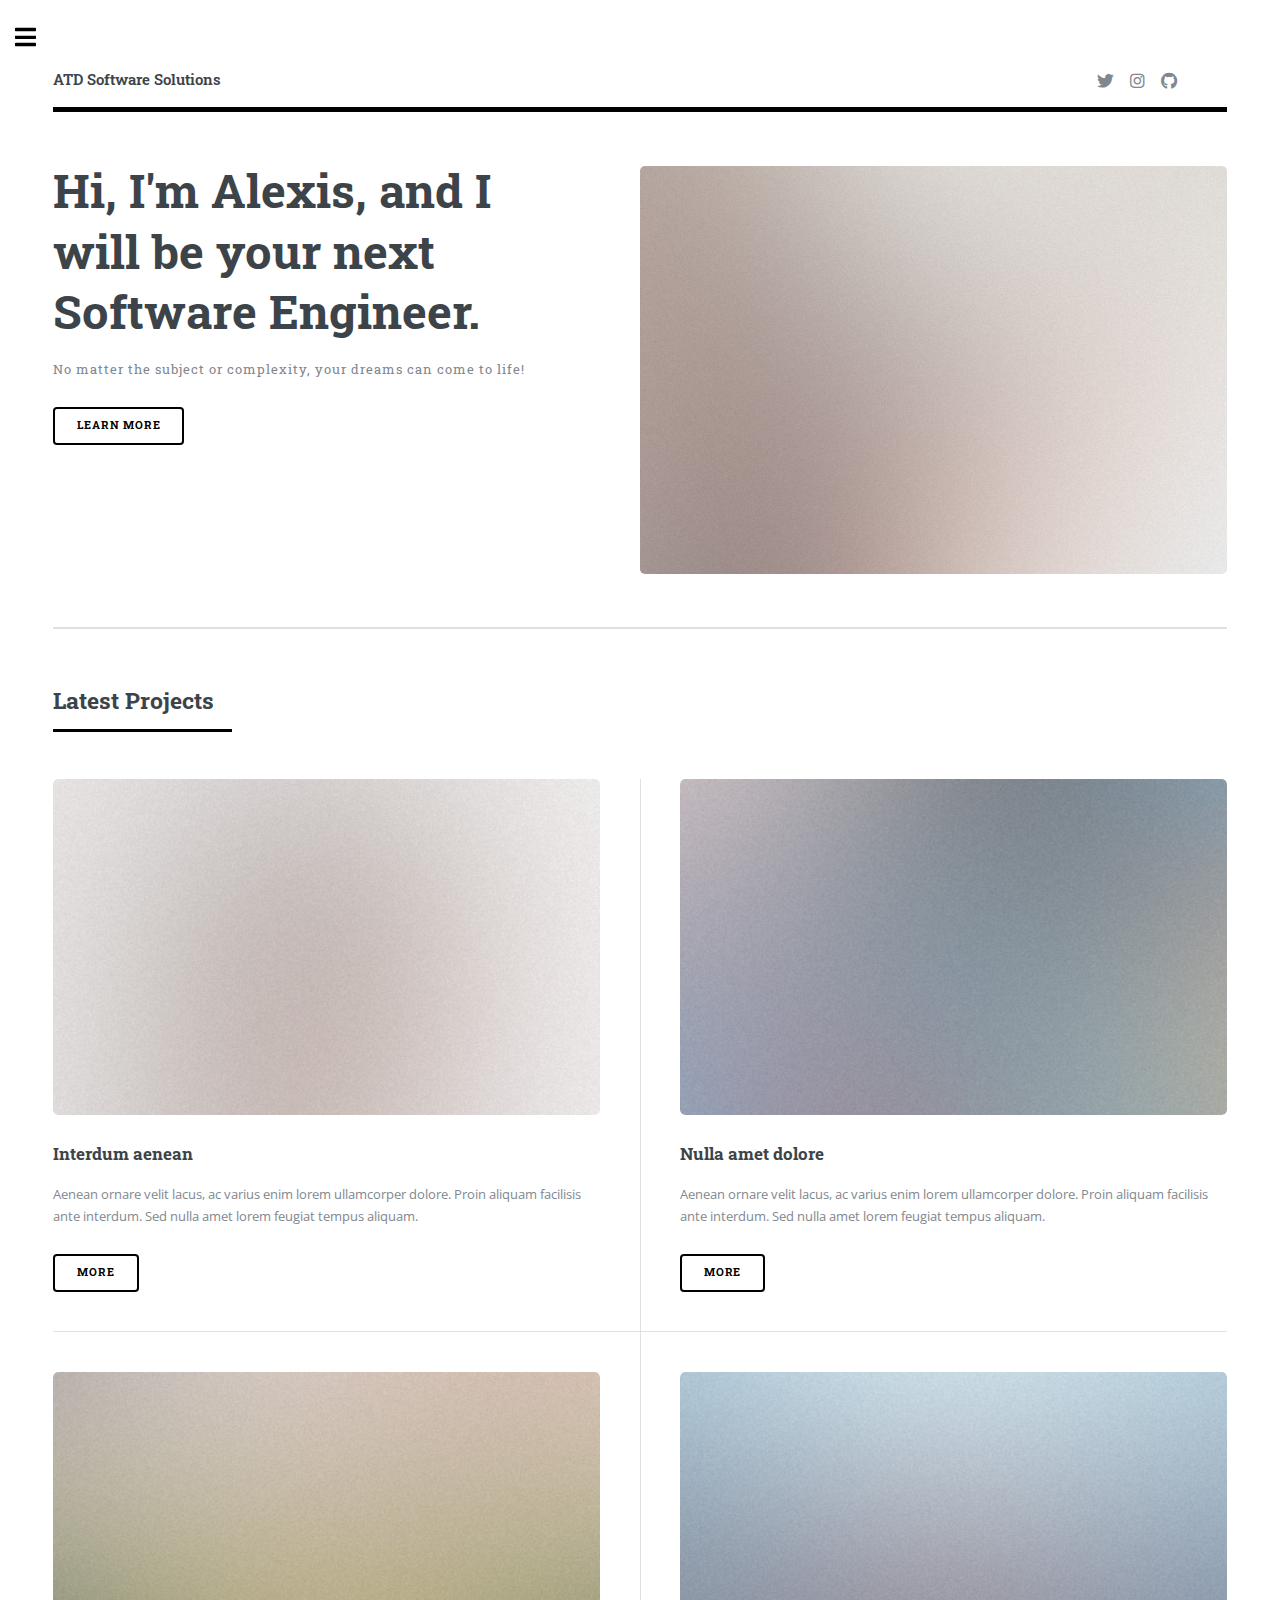
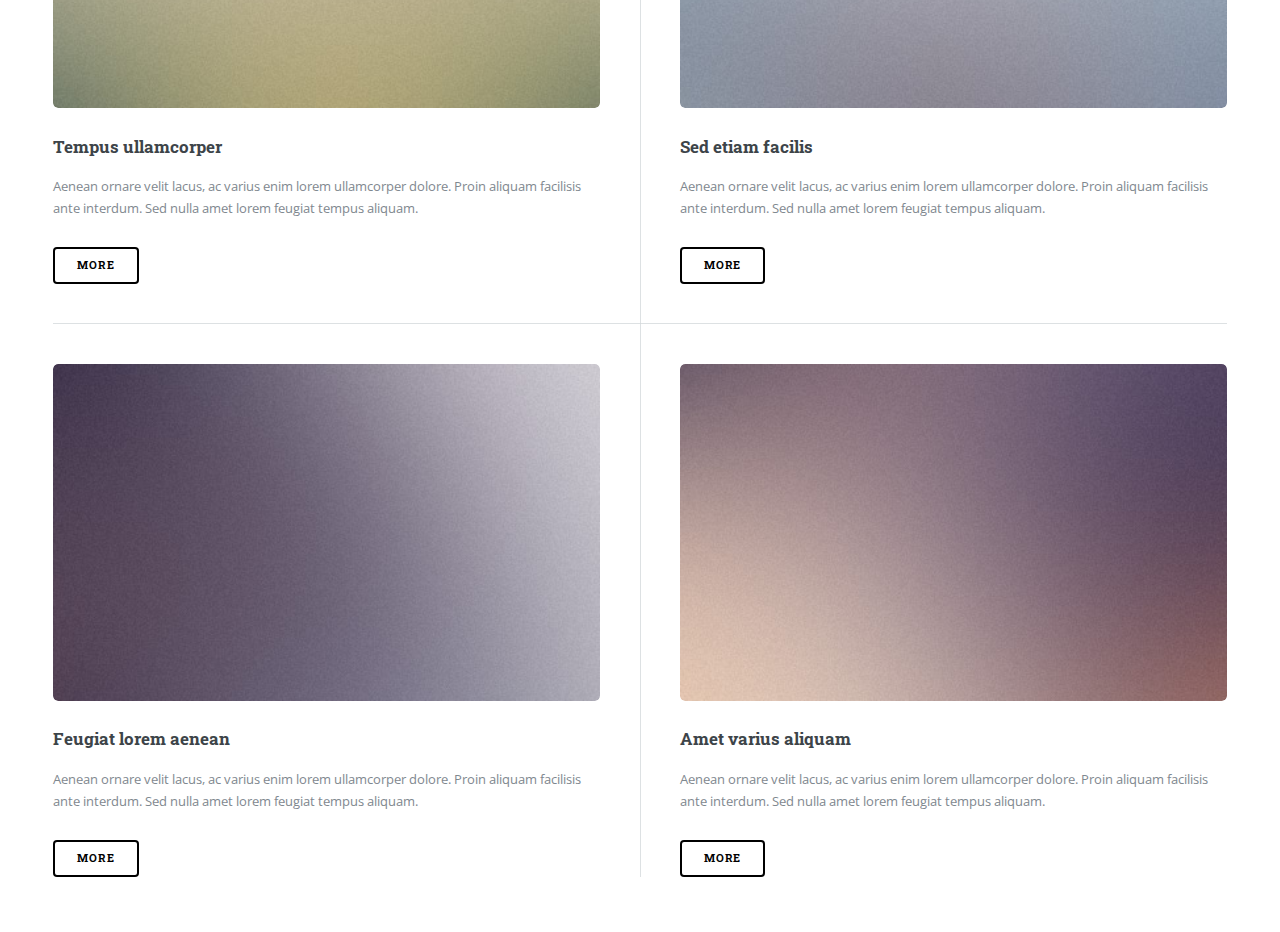
==== index.html @ 8bf87905 "first commit" ====
<!DOCTYPE HTML>
<!--
	Editorial by HTML5 UP
	html5up.net | @ajlkn
	Free for personal and commercial use under the CCA 3.0 license (html5up.net/license)
-->
<html>
	<head>
		<title>ATD Software Solutions</title>
		<meta charset="utf-8" />
		<meta name="viewport" content="width=device-width, initial-scale=1, user-scalable=no" />
		<link rel="stylesheet" href="assets/css/main.css" />
	</head>
	<body class="is-preload">

		<!-- Wrapper -->
			<div id="wrapper">

				<!-- Main -->
					<div id="main">
						<div class="inner">

							<!-- Header -->
								<header id="header">
									<a href="index.html" class="logo"><strong>ATD Software Solutions</strong></a>
									<ul class="icons">
										<li><a href="#" class="icon brands fa-twitter"><span class="label">Twitter</span></a></li>
										<li><a href="#" class="icon brands fa-instagram"><span class="label">Instagram</span></a></li>
										<li><a href="#" class="icon brands fa-github"><span class="label">Github</span></a></li>
										<li><a href="#" class="solid fa-envelope"><span class="label">Mail</span></a></li>
										
									</ul>
								</header>

							<!-- Banner -->
								<section id="banner">
									<div class="content">
										<header>
											<h1>Hi, I'm Alexis, and I will be your next Software Engineer.</h1>
											<p>No matter the subject or complexity, your dreams can come to life!</p>
										</header>
										
										<ul class="actions">
											<li><a href="generic.html" class="button big">Learn More</a></li>
										</ul>
									</div>
									<span class="image object">
										<img src="images/pic10.jpg" alt="" />
									</span>
								</section>

								<section>
									<header class="major">
										<h2>Latest Projects</h2>
									</header>
									<div class="posts">
										<article>
											<a href="#" class="image"><img src="images/pic01.jpg" alt="" /></a>
											<h3>Interdum aenean</h3>
											<p>Aenean ornare velit lacus, ac varius enim lorem ullamcorper dolore. Proin aliquam facilisis ante interdum. Sed nulla amet lorem feugiat tempus aliquam.</p>
											<ul class="actions">
												<li><a href="#" class="button">More</a></li>
											</ul>
										</article>
										<article>
											<a href="#" class="image"><img src="images/pic02.jpg" alt="" /></a>
											<h3>Nulla amet dolore</h3>
											<p>Aenean ornare velit lacus, ac varius enim lorem ullamcorper dolore. Proin aliquam facilisis ante interdum. Sed nulla amet lorem feugiat tempus aliquam.</p>
											<ul class="actions">
												<li><a href="#" class="button">More</a></li>
											</ul>
										</article>
										<article>
											<a href="#" class="image"><img src="images/pic03.jpg" alt="" /></a>
											<h3>Tempus ullamcorper</h3>
											<p>Aenean ornare velit lacus, ac varius enim lorem ullamcorper dolore. Proin aliquam facilisis ante interdum. Sed nulla amet lorem feugiat tempus aliquam.</p>
											<ul class="actions">
												<li><a href="#" class="button">More</a></li>
											</ul>
										</article>
										<article>
											<a href="#" class="image"><img src="images/pic04.jpg" alt="" /></a>
											<h3>Sed etiam facilis</h3>
											<p>Aenean ornare velit lacus, ac varius enim lorem ullamcorper dolore. Proin aliquam facilisis ante interdum. Sed nulla amet lorem feugiat tempus aliquam.</p>
											<ul class="actions">
												<li><a href="#" class="button">More</a></li>
											</ul>
										</article>
										<article>
											<a href="#" class="image"><img src="images/pic05.jpg" alt="" /></a>
											<h3>Feugiat lorem aenean</h3>
											<p>Aenean ornare velit lacus, ac varius enim lorem ullamcorper dolore. Proin aliquam facilisis ante interdum. Sed nulla amet lorem feugiat tempus aliquam.</p>
											<ul class="actions">
												<li><a href="#" class="button">More</a></li>
											</ul>
										</article>
										<article>
											<a href="#" class="image"><img src="images/pic06.jpg" alt="" /></a>
											<h3>Amet varius aliquam</h3>
											<p>Aenean ornare velit lacus, ac varius enim lorem ullamcorper dolore. Proin aliquam facilisis ante interdum. Sed nulla amet lorem feugiat tempus aliquam.</p>
											<ul class="actions">
												<li><a href="#" class="button">More</a></li>
											</ul>
										</article>
									</div>
								</section>

						</div>
					</div>

				<!-- Sidebar -->
					<div id="sidebar">
						<div class="inner">

							

							<!-- Section -->
								<section>
									<header class="major">
										<h2>Get in touch</h2>
									</header>
									<p>We would love to hear from you! We are excited to make your ideas come to life. No matter the subject matter or complexity.</p>
									<ul class="contact">
										<li class="icon solid fa-envelope"><a href="#">info@alexisthe.dev</a></li>
										<li class="icon solid fa-home">945 Mckinney St #11123 Houston TX, 77002<br/></li>
										
									</ul>
								</section>

							<!-- Footer -->
								<footer id="footer">
									<p class="copyright">&copy; ATD Software Solutions. All rights reserved. Design: <a href="https://html5up.net">HTML5 UP</a>.</p>
								</footer>

						</div>
					</div>

			</div>

		<!-- Scripts -->
			<script src="assets/js/jquery.min.js"></script>
			<script src="assets/js/browser.min.js"></script>
			<script src="assets/js/breakpoints.min.js"></script>
			<script src="assets/js/util.js"></script>
			<script src="assets/js/main.js"></script>

	</body>
</html>
---- assets/css/main.css ----
@import url(fontawesome-all.min.css);
@import url("https://fonts.googleapis.com/css?family=Open+Sans:400,600,400italic,600italic|Roboto+Slab:400,700");
/*
	Editorial by HTML5 UP
	html5up.net | @ajlkn
	Free for personal and commercial use under the CCA 3.0 license (html5up.net/license)
*/
html, body, div, span, applet, object,
iframe, h1, h2, h3, h4, h5, h6, p, blockquote,
pre, a, abbr, acronym, address, big, cite,
code, del, dfn, em, img, ins, kbd, q, s, samp,
small, strike, strong, sub, sup, tt, var, b,
u, i, center, dl, dt, dd, ol, ul, li, fieldset,
form, label, legend, table, caption, tbody,
tfoot, thead, tr, th, td, article, aside,
canvas, details, embed, figure, figcaption,
footer, header, hgroup, menu, nav, output, ruby,
section, summary, time, mark, audio, video {
  margin: 0;
  padding: 0;
  border: 0;
  font-size: 100%;
  font: inherit;
  vertical-align: baseline; }

article, aside, details, figcaption, figure,
footer, header, hgroup, menu, nav, section {
  display: block; }

body {
  line-height: 1; }

ol, ul {
  list-style: none; }

blockquote, q {
  quotes: none; }
  blockquote:before, blockquote:after, q:before, q:after {
    content: '';
    content: none; }

table {
  border-collapse: collapse;
  border-spacing: 0; }

body {
  -webkit-text-size-adjust: none; }

mark {
  background-color: transparent;
  color: inherit; }

input::-moz-focus-inner {
  border: 0;
  padding: 0; }

input, select, textarea {
  -moz-appearance: none;
  -webkit-appearance: none;
  -ms-appearance: none;
  appearance: none; }

/* Basic */
@-ms-viewport {
  width: device-width; }

body {
  -ms-overflow-style: scrollbar; }

@media screen and (max-width: 480px) {
  html, body {
    min-width: 320px; } }

html {
  box-sizing: border-box; }

*, *:before, *:after {
  box-sizing: inherit; }

body {
  background: #ffffff; }
  body.is-preload *, body.is-preload *:before, body.is-preload *:after, body.is-resizing *, body.is-resizing *:before, body.is-resizing *:after {
    -moz-animation: none !important;
    -webkit-animation: none !important;
    -ms-animation: none !important;
    animation: none !important;
    -moz-transition: none !important;
    -webkit-transition: none !important;
    -ms-transition: none !important;
    transition: none !important; }

/* Type */
body, input, select, textarea {
  color: #7f888f;
  font-family: "Open Sans", sans-serif;
  font-size: 13pt;
  font-weight: 400;
  line-height: 1.65; }
  @media screen and (max-width: 1680px) {
    body, input, select, textarea {
      font-size: 11pt; } }
  @media screen and (max-width: 1280px) {
    body, input, select, textarea {
      font-size: 10pt; } }
  @media screen and (max-width: 360px) {
    body, input, select, textarea {
      font-size: 9pt; } }

a {
  -moz-transition: color 0.2s ease-in-out, border-bottom-color 0.2s ease-in-out;
  -webkit-transition: color 0.2s ease-in-out, border-bottom-color 0.2s ease-in-out;
  -ms-transition: color 0.2s ease-in-out, border-bottom-color 0.2s ease-in-out;
  transition: color 0.2s ease-in-out, border-bottom-color 0.2s ease-in-out;
  border-bottom: dotted 1px;
  color: white;
  text-decoration: none; }
  a:hover {
    border-bottom-color: black;
    color: black !important; }
    a:hover strong {
      color: inherit; }

strong, b {
  color: #3d4449;
  font-weight: 600; }

em, i {
  font-style: italic; }

p {
  margin: 0 0 2em 0; }

h1, h2, h3, h4, h5, h6 {
  color: #3d4449;
  font-family: "Roboto Slab", serif;
  font-weight: 700;
  line-height: 1.5;
  margin: 0 0 1em 0; }
  h1 a, h2 a, h3 a, h4 a, h5 a, h6 a {
    color: inherit;
    text-decoration: none;
    border-bottom: 0; }

h1 {
  font-size: 4em;
  margin: 0 0 0.5em 0;
  line-height: 1.3; }

h2 {
  font-size: 1.75em; }

h3 {
  font-size: 1.25em; }

h4 {
  font-size: 1.1em; }

h5 {
  font-size: 0.9em; }

h6 {
  font-size: 0.7em; }

@media screen and (max-width: 1680px) {
  h1 {
    font-size: 3.5em; } }

@media screen and (max-width: 980px) {
  h1 {
    font-size: 3.25em; } }

@media screen and (max-width: 736px) {
  h1 {
    font-size: 2em;
    line-height: 1.4; }
  h2 {
    font-size: 1.5em; } }

sub {
  font-size: 0.8em;
  position: relative;
  top: 0.5em; }

sup {
  font-size: 0.8em;
  position: relative;
  top: -0.5em; }

blockquote {
  border-left: solid 3px rgba(210, 215, 217, 0.75);
  font-style: italic;
  margin: 0 0 2em 0;
  padding: 0.5em 0 0.5em 2em; }

code {
  background: rgba(230, 235, 237, 0.25);
  border-radius: 0.375em;
  border: solid 1px rgba(210, 215, 217, 0.75);
  font-family: "Courier New", monospace;
  font-size: 0.9em;
  margin: 0 0.25em;
  padding: 0.25em 0.65em; }

pre {
  -webkit-overflow-scrolling: touch;
  font-family: "Courier New", monospace;
  font-size: 0.9em;
  margin: 0 0 2em 0; }
  pre code {
    display: block;
    line-height: 1.75;
    padding: 1em 1.5em;
    overflow-x: auto; }

hr {
  border: 0;
  border-bottom: solid 1px rgba(210, 215, 217, 0.75);
  margin: 2em 0; }
  hr.major {
    margin: 3em 0; }

.align-left {
  text-align: left; }

.align-center {
  text-align: center; }

.align-right {
  text-align: right; }

/* Row */
.row {
  display: flex;
  flex-wrap: wrap;
  box-sizing: border-box;
  align-items: stretch; }
  .row > * {
    box-sizing: border-box; }
  .row.gtr-uniform > * > :last-child {
    margin-bottom: 0; }
  .row.aln-left {
    justify-content: flex-start; }
  .row.aln-center {
    justify-content: center; }
  .row.aln-right {
    justify-content: flex-end; }
  .row.aln-top {
    align-items: flex-start; }
  .row.aln-middle {
    align-items: center; }
  .row.aln-bottom {
    align-items: flex-end; }
  .row > .imp {
    order: -1; }
  .row > .col-1 {
    width: 8.33333%; }
  .row > .off-1 {
    margin-left: 8.33333%; }
  .row > .col-2 {
    width: 16.66667%; }
  .row > .off-2 {
    margin-left: 16.66667%; }
  .row > .col-3 {
    width: 25%; }
  .row > .off-3 {
    margin-left: 25%; }
  .row > .col-4 {
    width: 33.33333%; }
  .row > .off-4 {
    margin-left: 33.33333%; }
  .row > .col-5 {
    width: 41.66667%; }
  .row > .off-5 {
    margin-left: 41.66667%; }
  .row > .col-6 {
    width: 50%; }
  .row > .off-6 {
    margin-left: 50%; }
  .row > .col-7 {
    width: 58.33333%; }
  .row > .off-7 {
    margin-left: 58.33333%; }
  .row > .col-8 {
    width: 66.66667%; }
  .row > .off-8 {
    margin-left: 66.66667%; }
  .row > .col-9 {
    width: 75%; }
  .row > .off-9 {
    margin-left: 75%; }
  .row > .col-10 {
    width: 83.33333%; }
  .row > .off-10 {
    margin-left: 83.33333%; }
  .row > .col-11 {
    width: 91.66667%; }
  .row > .off-11 {
    margin-left: 91.66667%; }
  .row > .col-12 {
    width: 100%; }
  .row > .off-12 {
    margin-left: 100%; }
  .row.gtr-0 {
    margin-top: 0;
    margin-left: 0em; }
    .row.gtr-0 > * {
      padding: 0 0 0 0em; }
    .row.gtr-0.gtr-uniform {
      margin-top: 0em; }
      .row.gtr-0.gtr-uniform > * {
        padding-top: 0em; }
  .row.gtr-25 {
    margin-top: 0;
    margin-left: -0.375em; }
    .row.gtr-25 > * {
      padding: 0 0 0 0.375em; }
    .row.gtr-25.gtr-uniform {
      margin-top: -0.375em; }
      .row.gtr-25.gtr-uniform > * {
        padding-top: 0.375em; }
  .row.gtr-50 {
    margin-top: 0;
    margin-left: -0.75em; }
    .row.gtr-50 > * {
      padding: 0 0 0 0.75em; }
    .row.gtr-50.gtr-uniform {
      margin-top: -0.75em; }
      .row.gtr-50.gtr-uniform > * {
        padding-top: 0.75em; }
  .row {
    margin-top: 0;
    margin-left: -1.5em; }
    .row > * {
      padding: 0 0 0 1.5em; }
    .row.gtr-uniform {
      margin-top: -1.5em; }
      .row.gtr-uniform > * {
        padding-top: 1.5em; }
  .row.gtr-150 {
    margin-top: 0;
    margin-left: -2.25em; }
    .row.gtr-150 > * {
      padding: 0 0 0 2.25em; }
    .row.gtr-150.gtr-uniform {
      margin-top: -2.25em; }
      .row.gtr-150.gtr-uniform > * {
        padding-top: 2.25em; }
  .row.gtr-200 {
    margin-top: 0;
    margin-left: -3em; }
    .row.gtr-200 > * {
      padding: 0 0 0 3em; }
    .row.gtr-200.gtr-uniform {
      margin-top: -3em; }
      .row.gtr-200.gtr-uniform > * {
        padding-top: 3em; }
  @media screen and (max-width: 1680px) {
    .row {
      display: flex;
      flex-wrap: wrap;
      box-sizing: border-box;
      align-items: stretch; }
      .row > * {
        box-sizing: border-box; }
      .row.gtr-uniform > * > :last-child {
        margin-bottom: 0; }
      .row.aln-left {
        justify-content: flex-start; }
      .row.aln-center {
        justify-content: center; }
      .row.aln-right {
        justify-content: flex-end; }
      .row.aln-top {
        align-items: flex-start; }
      .row.aln-middle {
        align-items: center; }
      .row.aln-bottom {
        align-items: flex-end; }
      .row > .imp-xlarge {
        order: -1; }
      .row > .col-1-xlarge {
        width: 8.33333%; }
      .row > .off-1-xlarge {
        margin-left: 8.33333%; }
      .row > .col-2-xlarge {
        width: 16.66667%; }
      .row > .off-2-xlarge {
        margin-left: 16.66667%; }
      .row > .col-3-xlarge {
        width: 25%; }
      .row > .off-3-xlarge {
        margin-left: 25%; }
      .row > .col-4-xlarge {
        width: 33.33333%; }
      .row > .off-4-xlarge {
        margin-left: 33.33333%; }
      .row > .col-5-xlarge {
        width: 41.66667%; }
      .row > .off-5-xlarge {
        margin-left: 41.66667%; }
      .row > .col-6-xlarge {
        width: 50%; }
      .row > .off-6-xlarge {
        margin-left: 50%; }
      .row > .col-7-xlarge {
        width: 58.33333%; }
      .row > .off-7-xlarge {
        margin-left: 58.33333%; }
      .row > .col-8-xlarge {
        width: 66.66667%; }
      .row > .off-8-xlarge {
        margin-left: 66.66667%; }
      .row > .col-9-xlarge {
        width: 75%; }
      .row > .off-9-xlarge {
        margin-left: 75%; }
      .row > .col-10-xlarge {
        width: 83.33333%; }
      .row > .off-10-xlarge {
        margin-left: 83.33333%; }
      .row > .col-11-xlarge {
        width: 91.66667%; }
      .row > .off-11-xlarge {
        margin-left: 91.66667%; }
      .row > .col-12-xlarge {
        width: 100%; }
      .row > .off-12-xlarge {
        margin-left: 100%; }
      .row.gtr-0 {
        margin-top: 0;
        margin-left: 0em; }
        .row.gtr-0 > * {
          padding: 0 0 0 0em; }
        .row.gtr-0.gtr-uniform {
          margin-top: 0em; }
          .row.gtr-0.gtr-uniform > * {
            padding-top: 0em; }
      .row.gtr-25 {
        margin-top: 0;
        margin-left: -0.375em; }
        .row.gtr-25 > * {
          padding: 0 0 0 0.375em; }
        .row.gtr-25.gtr-uniform {
          margin-top: -0.375em; }
          .row.gtr-25.gtr-uniform > * {
            padding-top: 0.375em; }
      .row.gtr-50 {
        margin-top: 0;
        margin-left: -0.75em; }
        .row.gtr-50 > * {
          padding: 0 0 0 0.75em; }
        .row.gtr-50.gtr-uniform {
          margin-top: -0.75em; }
          .row.gtr-50.gtr-uniform > * {
            padding-top: 0.75em; }
      .row {
        margin-top: 0;
        margin-left: -1.5em; }
        .row > * {
          padding: 0 0 0 1.5em; }
        .row.gtr-uniform {
          margin-top: -1.5em; }
          .row.gtr-uniform > * {
            padding-top: 1.5em; }
      .row.gtr-150 {
        margin-top: 0;
        margin-left: -2.25em; }
        .row.gtr-150 > * {
          padding: 0 0 0 2.25em; }
        .row.gtr-150.gtr-uniform {
          margin-top: -2.25em; }
          .row.gtr-150.gtr-uniform > * {
            padding-top: 2.25em; }
      .row.gtr-200 {
        margin-top: 0;
        margin-left: -3em; }
        .row.gtr-200 > * {
          padding: 0 0 0 3em; }
        .row.gtr-200.gtr-uniform {
          margin-top: -3em; }
          .row.gtr-200.gtr-uniform > * {
            padding-top: 3em; } }
  @media screen and (max-width: 1280px) {
    .row {
      display: flex;
      flex-wrap: wrap;
      box-sizing: border-box;
      align-items: stretch; }
      .row > * {
        box-sizing: border-box; }
      .row.gtr-uniform > * > :last-child {
        margin-bottom: 0; }
      .row.aln-left {
        justify-content: flex-start; }
      .row.aln-center {
        justify-content: center; }
      .row.aln-right {
        justify-content: flex-end; }
      .row.aln-top {
        align-items: flex-start; }
      .row.aln-middle {
        align-items: center; }
      .row.aln-bottom {
        align-items: flex-end; }
      .row > .imp-large {
        order: -1; }
      .row > .col-1-large {
        width: 8.33333%; }
      .row > .off-1-large {
        margin-left: 8.33333%; }
      .row > .col-2-large {
        width: 16.66667%; }
      .row > .off-2-large {
        margin-left: 16.66667%; }
      .row > .col-3-large {
        width: 25%; }
      .row > .off-3-large {
        margin-left: 25%; }
      .row > .col-4-large {
        width: 33.33333%; }
      .row > .off-4-large {
        margin-left: 33.33333%; }
      .row > .col-5-large {
        width: 41.66667%; }
      .row > .off-5-large {
        margin-left: 41.66667%; }
      .row > .col-6-large {
        width: 50%; }
      .row > .off-6-large {
        margin-left: 50%; }
      .row > .col-7-large {
        width: 58.33333%; }
      .row > .off-7-large {
        margin-left: 58.33333%; }
      .row > .col-8-large {
        width: 66.66667%; }
      .row > .off-8-large {
        margin-left: 66.66667%; }
      .row > .col-9-large {
        width: 75%; }
      .row > .off-9-large {
        margin-left: 75%; }
      .row > .col-10-large {
        width: 83.33333%; }
      .row > .off-10-large {
        margin-left: 83.33333%; }
      .row > .col-11-large {
        width: 91.66667%; }
      .row > .off-11-large {
        margin-left: 91.66667%; }
      .row > .col-12-large {
        width: 100%; }
      .row > .off-12-large {
        margin-left: 100%; }
      .row.gtr-0 {
        margin-top: 0;
        margin-left: 0em; }
        .row.gtr-0 > * {
          padding: 0 0 0 0em; }
        .row.gtr-0.gtr-uniform {
          margin-top: 0em; }
          .row.gtr-0.gtr-uniform > * {
            padding-top: 0em; }
      .row.gtr-25 {
        margin-top: 0;
        margin-left: -0.375em; }
        .row.gtr-25 > * {
          padding: 0 0 0 0.375em; }
        .row.gtr-25.gtr-uniform {
          margin-top: -0.375em; }
          .row.gtr-25.gtr-uniform > * {
            padding-top: 0.375em; }
      .row.gtr-50 {
        margin-top: 0;
        margin-left: -0.75em; }
        .row.gtr-50 > * {
          padding: 0 0 0 0.75em; }
        .row.gtr-50.gtr-uniform {
          margin-top: -0.75em; }
          .row.gtr-50.gtr-uniform > * {
            padding-top: 0.75em; }
      .row {
        margin-top: 0;
        margin-left: -1.5em; }
        .row > * {
          padding: 0 0 0 1.5em; }
        .row.gtr-uniform {
          margin-top: -1.5em; }
          .row.gtr-uniform > * {
            padding-top: 1.5em; }
      .row.gtr-150 {
        margin-top: 0;
        margin-left: -2.25em; }
        .row.gtr-150 > * {
          padding: 0 0 0 2.25em; }
        .row.gtr-150.gtr-uniform {
          margin-top: -2.25em; }
          .row.gtr-150.gtr-uniform > * {
            padding-top: 2.25em; }
      .row.gtr-200 {
        margin-top: 0;
        margin-left: -3em; }
        .row.gtr-200 > * {
          padding: 0 0 0 3em; }
        .row.gtr-200.gtr-uniform {
          margin-top: -3em; }
          .row.gtr-200.gtr-uniform > * {
            padding-top: 3em; } }
  @media screen and (max-width: 980px) {
    .row {
      display: flex;
      flex-wrap: wrap;
      box-sizing: border-box;
      align-items: stretch; }
      .row > * {
        box-sizing: border-box; }
      .row.gtr-uniform > * > :last-child {
        margin-bottom: 0; }
      .row.aln-left {
        justify-content: flex-start; }
      .row.aln-center {
        justify-content: center; }
      .row.aln-right {
        justify-content: flex-end; }
      .row.aln-top {
        align-items: flex-start; }
      .row.aln-middle {
        align-items: center; }
      .row.aln-bottom {
        align-items: flex-end; }
      .row > .imp-medium {
        order: -1; }
      .row > .col-1-medium {
        width: 8.33333%; }
      .row > .off-1-medium {
        margin-left: 8.33333%; }
      .row > .col-2-medium {
        width: 16.66667%; }
      .row > .off-2-medium {
        margin-left: 16.66667%; }
      .row > .col-3-medium {
        width: 25%; }
      .row > .off-3-medium {
        margin-left: 25%; }
      .row > .col-4-medium {
        width: 33.33333%; }
      .row > .off-4-medium {
        margin-left: 33.33333%; }
      .row > .col-5-medium {
        width: 41.66667%; }
      .row > .off-5-medium {
        margin-left: 41.66667%; }
      .row > .col-6-medium {
        width: 50%; }
      .row > .off-6-medium {
        margin-left: 50%; }
      .row > .col-7-medium {
        width: 58.33333%; }
      .row > .off-7-medium {
        margin-left: 58.33333%; }
      .row > .col-8-medium {
        width: 66.66667%; }
      .row > .off-8-medium {
        margin-left: 66.66667%; }
      .row > .col-9-medium {
        width: 75%; }
      .row > .off-9-medium {
        margin-left: 75%; }
      .row > .col-10-medium {
        width: 83.33333%; }
      .row > .off-10-medium {
        margin-left: 83.33333%; }
      .row > .col-11-medium {
        width: 91.66667%; }
      .row > .off-11-medium {
        margin-left: 91.66667%; }
      .row > .col-12-medium {
        width: 100%; }
      .row > .off-12-medium {
        margin-left: 100%; }
      .row.gtr-0 {
        margin-top: 0;
        margin-left: 0em; }
        .row.gtr-0 > * {
          padding: 0 0 0 0em; }
        .row.gtr-0.gtr-uniform {
          margin-top: 0em; }
          .row.gtr-0.gtr-uniform > * {
            padding-top: 0em; }
      .row.gtr-25 {
        margin-top: 0;
        margin-left: -0.375em; }
        .row.gtr-25 > * {
          padding: 0 0 0 0.375em; }
        .row.gtr-25.gtr-uniform {
          margin-top: -0.375em; }
          .row.gtr-25.gtr-uniform > * {
            padding-top: 0.375em; }
      .row.gtr-50 {
        margin-top: 0;
        margin-left: -0.75em; }
        .row.gtr-50 > * {
          padding: 0 0 0 0.75em; }
        .row.gtr-50.gtr-uniform {
          margin-top: -0.75em; }
          .row.gtr-50.gtr-uniform > * {
            padding-top: 0.75em; }
      .row {
        margin-top: 0;
        margin-left: -1.5em; }
        .row > * {
          padding: 0 0 0 1.5em; }
        .row.gtr-uniform {
          margin-top: -1.5em; }
          .row.gtr-uniform > * {
            padding-top: 1.5em; }
      .row.gtr-150 {
        margin-top: 0;
        margin-left: -2.25em; }
        .row.gtr-150 > * {
          padding: 0 0 0 2.25em; }
        .row.gtr-150.gtr-uniform {
          margin-top: -2.25em; }
          .row.gtr-150.gtr-uniform > * {
            padding-top: 2.25em; }
      .row.gtr-200 {
        margin-top: 0;
        margin-left: -3em; }
        .row.gtr-200 > * {
          padding: 0 0 0 3em; }
        .row.gtr-200.gtr-uniform {
          margin-top: -3em; }
          .row.gtr-200.gtr-uniform > * {
            padding-top: 3em; } }
  @media screen and (max-width: 736px) {
    .row {
      display: flex;
      flex-wrap: wrap;
      box-sizing: border-box;
      align-items: stretch; }
      .row > * {
        box-sizing: border-box; }
      .row.gtr-uniform > * > :last-child {
        margin-bottom: 0; }
      .row.aln-left {
        justify-content: flex-start; }
      .row.aln-center {
        justify-content: center; }
      .row.aln-right {
        justify-content: flex-end; }
      .row.aln-top {
        align-items: flex-start; }
      .row.aln-middle {
        align-items: center; }
      .row.aln-bottom {
        align-items: flex-end; }
      .row > .imp-small {
        order: -1; }
      .row > .col-1-small {
        width: 8.33333%; }
      .row > .off-1-small {
        margin-left: 8.33333%; }
      .row > .col-2-small {
        width: 16.66667%; }
      .row > .off-2-small {
        margin-left: 16.66667%; }
      .row > .col-3-small {
        width: 25%; }
      .row > .off-3-small {
        margin-left: 25%; }
      .row > .col-4-small {
        width: 33.33333%; }
      .row > .off-4-small {
        margin-left: 33.33333%; }
      .row > .col-5-small {
        width: 41.66667%; }
      .row > .off-5-small {
        margin-left: 41.66667%; }
      .row > .col-6-small {
        width: 50%; }
      .row > .off-6-small {
        margin-left: 50%; }
      .row > .col-7-small {
        width: 58.33333%; }
      .row > .off-7-small {
        margin-left: 58.33333%; }
      .row > .col-8-small {
        width: 66.66667%; }
      .row > .off-8-small {
        margin-left: 66.66667%; }
      .row > .col-9-small {
        width: 75%; }
      .row > .off-9-small {
        margin-left: 75%; }
      .row > .col-10-small {
        width: 83.33333%; }
      .row > .off-10-small {
        margin-left: 83.33333%; }
      .row > .col-11-small {
        width: 91.66667%; }
      .row > .off-11-small {
        margin-left: 91.66667%; }
      .row > .col-12-small {
        width: 100%; }
      .row > .off-12-small {
        margin-left: 100%; }
      .row.gtr-0 {
        margin-top: 0;
        margin-left: 0em; }
        .row.gtr-0 > * {
          padding: 0 0 0 0em; }
        .row.gtr-0.gtr-uniform {
          margin-top: 0em; }
          .row.gtr-0.gtr-uniform > * {
            padding-top: 0em; }
      .row.gtr-25 {
        margin-top: 0;
        margin-left: -0.375em; }
        .row.gtr-25 > * {
          padding: 0 0 0 0.375em; }
        .row.gtr-25.gtr-uniform {
          margin-top: -0.375em; }
          .row.gtr-25.gtr-uniform > * {
            padding-top: 0.375em; }
      .row.gtr-50 {
        margin-top: 0;
        margin-left: -0.75em; }
        .row.gtr-50 > * {
          padding: 0 0 0 0.75em; }
        .row.gtr-50.gtr-uniform {
          margin-top: -0.75em; }
          .row.gtr-50.gtr-uniform > * {
            padding-top: 0.75em; }
      .row {
        margin-top: 0;
        margin-left: -1.5em; }
        .row > * {
          padding: 0 0 0 1.5em; }
        .row.gtr-uniform {
          margin-top: -1.5em; }
          .row.gtr-uniform > * {
            padding-top: 1.5em; }
      .row.gtr-150 {
        margin-top: 0;
        margin-left: -2.25em; }
        .row.gtr-150 > * {
          padding: 0 0 0 2.25em; }
        .row.gtr-150.gtr-uniform {
          margin-top: -2.25em; }
          .row.gtr-150.gtr-uniform > * {
            padding-top: 2.25em; }
      .row.gtr-200 {
        margin-top: 0;
        margin-left: -3em; }
        .row.gtr-200 > * {
          padding: 0 0 0 3em; }
        .row.gtr-200.gtr-uniform {
          margin-top: -3em; }
          .row.gtr-200.gtr-uniform > * {
            padding-top: 3em; } }
  @media screen and (max-width: 480px) {
    .row {
      display: flex;
      flex-wrap: wrap;
      box-sizing: border-box;
      align-items: stretch; }
      .row > * {
        box-sizing: border-box; }
      .row.gtr-uniform > * > :last-child {
        margin-bottom: 0; }
      .row.aln-left {
        justify-content: flex-start; }
      .row.aln-center {
        justify-content: center; }
      .row.aln-right {
        justify-content: flex-end; }
      .row.aln-top {
        align-items: flex-start; }
      .row.aln-middle {
        align-items: center; }
      .row.aln-bottom {
        align-items: flex-end; }
      .row > .imp-xsmall {
        order: -1; }
      .row > .col-1-xsmall {
        width: 8.33333%; }
      .row > .off-1-xsmall {
        margin-left: 8.33333%; }
      .row > .col-2-xsmall {
        width: 16.66667%; }
      .row > .off-2-xsmall {
        margin-left: 16.66667%; }
      .row > .col-3-xsmall {
        width: 25%; }
      .row > .off-3-xsmall {
        margin-left: 25%; }
      .row > .col-4-xsmall {
        width: 33.33333%; }
      .row > .off-4-xsmall {
        margin-left: 33.33333%; }
      .row > .col-5-xsmall {
        width: 41.66667%; }
      .row > .off-5-xsmall {
        margin-left: 41.66667%; }
      .row > .col-6-xsmall {
        width: 50%; }
      .row > .off-6-xsmall {
        margin-left: 50%; }
      .row > .col-7-xsmall {
        width: 58.33333%; }
      .row > .off-7-xsmall {
        margin-left: 58.33333%; }
      .row > .col-8-xsmall {
        width: 66.66667%; }
      .row > .off-8-xsmall {
        margin-left: 66.66667%; }
      .row > .col-9-xsmall {
        width: 75%; }
      .row > .off-9-xsmall {
        margin-left: 75%; }
      .row > .col-10-xsmall {
        width: 83.33333%; }
      .row > .off-10-xsmall {
        margin-left: 83.33333%; }
      .row > .col-11-xsmall {
        width: 91.66667%; }
      .row > .off-11-xsmall {
        margin-left: 91.66667%; }
      .row > .col-12-xsmall {
        width: 100%; }
      .row > .off-12-xsmall {
        margin-left: 100%; }
      .row.gtr-0 {
        margin-top: 0;
        margin-left: 0em; }
        .row.gtr-0 > * {
          padding: 0 0 0 0em; }
        .row.gtr-0.gtr-uniform {
          margin-top: 0em; }
          .row.gtr-0.gtr-uniform > * {
            padding-top: 0em; }
      .row.gtr-25 {
        margin-top: 0;
        margin-left: -0.375em; }
        .row.gtr-25 > * {
          padding: 0 0 0 0.375em; }
        .row.gtr-25.gtr-uniform {
          margin-top: -0.375em; }
          .row.gtr-25.gtr-uniform > * {
            padding-top: 0.375em; }
      .row.gtr-50 {
        margin-top: 0;
        margin-left: -0.75em; }
        .row.gtr-50 > * {
          padding: 0 0 0 0.75em; }
        .row.gtr-50.gtr-uniform {
          margin-top: -0.75em; }
          .row.gtr-50.gtr-uniform > * {
            padding-top: 0.75em; }
      .row {
        margin-top: 0;
        margin-left: -1.5em; }
        .row > * {
          padding: 0 0 0 1.5em; }
        .row.gtr-uniform {
          margin-top: -1.5em; }
          .row.gtr-uniform > * {
            padding-top: 1.5em; }
      .row.gtr-150 {
        margin-top: 0;
        margin-left: -2.25em; }
        .row.gtr-150 > * {
          padding: 0 0 0 2.25em; }
        .row.gtr-150.gtr-uniform {
          margin-top: -2.25em; }
          .row.gtr-150.gtr-uniform > * {
            padding-top: 2.25em; }
      .row.gtr-200 {
        margin-top: 0;
        margin-left: -3em; }
        .row.gtr-200 > * {
          padding: 0 0 0 3em; }
        .row.gtr-200.gtr-uniform {
          margin-top: -3em; }
          .row.gtr-200.gtr-uniform > * {
            padding-top: 3em; } }

/* Section/Article */
section.special, article.special {
  text-align: center; }

header p {
  font-family: "Roboto Slab", serif;
  font-size: 1em;
  font-weight: 400;
  letter-spacing: 0.075em;
  margin-top: -0.5em;
  text-transform: none; }

header.major > :last-child {
  border-bottom: solid 3px black;
  display: inline-block;
  margin: 0 0 2em 0;
  padding: 0 0.75em 0.5em 0; }

header.main > :last-child {
  margin: 0 0 1em 0; }

/* Form */
form {
  margin: 0 0 2em 0; }

label {
  color: #3d4449;
  display: block;
  font-size: 0.9em;
  font-weight: 600;
  margin: 0 0 1em 0; }

input[type="text"],
input[type="password"],
input[type="email"],
input[type="tel"],
input[type="search"],
input[type="url"],
select,
textarea {
  -moz-appearance: none;
  -webkit-appearance: none;
  -ms-appearance: none;
  appearance: none;
  background: #ffffff;
  border-radius: 0.375em;
  border: none;
  border: solid 1px rgba(210, 215, 217, 0.75);
  color: inherit;
  display: block;
  outline: 0;
  padding: 0 1em;
  text-decoration: none;
  width: 100%; }
  input[type="text"]:invalid,
  input[type="password"]:invalid,
  input[type="email"]:invalid,
  input[type="tel"]:invalid,
  input[type="search"]:invalid,
  input[type="url"]:invalid,
  select:invalid,
  textarea:invalid {
    box-shadow: none; }
  input[type="text"]:focus,
  input[type="password"]:focus,
  input[type="email"]:focus,
  input[type="tel"]:focus,
  input[type="search"]:focus,
  input[type="url"]:focus,
  select:focus,
  textarea:focus {
    border-color: #f56a6a;
    box-shadow: 0 0 0 1px #f56a6a; }

select {
  background-image: url("data:image/svg+xml;charset=utf8,%3Csvg xmlns='http://www.w3.org/2000/svg' width='40' height='40' preserveAspectRatio='none' viewBox='0 0 40 40'%3E%3Cpath d='M9.4,12.3l10.4,10.4l10.4-10.4c0.2-0.2,0.5-0.4,0.9-0.4c0.3,0,0.6,0.1,0.9,0.4l3.3,3.3c0.2,0.2,0.4,0.5,0.4,0.9 c0,0.4-0.1,0.6-0.4,0.9L20.7,31.9c-0.2,0.2-0.5,0.4-0.9,0.4c-0.3,0-0.6-0.1-0.9-0.4L4.3,17.3c-0.2-0.2-0.4-0.5-0.4-0.9 c0-0.4,0.1-0.6,0.4-0.9l3.3-3.3c0.2-0.2,0.5-0.4,0.9-0.4S9.1,12.1,9.4,12.3z' fill='rgba(210, 215, 217, 0.75)' /%3E%3C/svg%3E");
  background-size: 1.25em;
  background-repeat: no-repeat;
  background-position: calc(100% - 1em) center;
  height: 2.75em;
  padding-right: 2.75em;
  text-overflow: ellipsis; }
  select option {
    color: #3d4449;
    background: #ffffff; }
  select:focus::-ms-value {
    background-color: transparent; }
  select::-ms-expand {
    display: none; }

input[type="text"],
input[type="password"],
input[type="email"],
input[type="tel"],
input[type="search"],
input[type="url"],
select {
  height: 2.75em; }

textarea {
  padding: 0.75em 1em; }

input[type="checkbox"],
input[type="radio"] {
  -moz-appearance: none;
  -webkit-appearance: none;
  -ms-appearance: none;
  appearance: none;
  display: block;
  float: left;
  margin-right: -2em;
  opacity: 0;
  width: 1em;
  z-index: -1; }
  input[type="checkbox"] + label,
  input[type="radio"] + label {
    text-decoration: none;
    color: #7f888f;
    cursor: pointer;
    display: inline-block;
    font-size: 1em;
    font-weight: 400;
    padding-left: 2.4em;
    padding-right: 0.75em;
    position: relative; }
    input[type="checkbox"] + label:before,
    input[type="radio"] + label:before {
      -moz-osx-font-smoothing: grayscale;
      -webkit-font-smoothing: antialiased;
      display: inline-block;
      font-style: normal;
      font-variant: normal;
      text-rendering: auto;
      line-height: 1;
      text-transform: none !important;
      font-family: 'Font Awesome 5 Free';
      font-weight: 900; }
    input[type="checkbox"] + label:before,
    input[type="radio"] + label:before {
      background: #ffffff;
      border-radius: 0.375em;
      border: solid 1px rgba(210, 215, 217, 0.75);
      content: '';
      display: inline-block;
      font-size: 0.8em;
      height: 2.0625em;
      left: 0;
      line-height: 2.0625em;
      position: absolute;
      text-align: center;
      top: 0;
      width: 2.0625em; }
  input[type="checkbox"]:checked + label:before,
  input[type="radio"]:checked + label:before {
    background: #3d4449;
    border-color: #3d4449;
    color: #ffffff;
    content: '\f00c'; }
  input[type="checkbox"]:focus + label:before,
  input[type="radio"]:focus + label:before {
    border-color: #f56a6a;
    box-shadow: 0 0 0 1px #f56a6a; }

input[type="checkbox"] + label:before {
  border-radius: 0.375em; }

input[type="radio"] + label:before {
  border-radius: 100%; }

::-webkit-input-placeholder {
  color: #9fa3a6 !important;
  opacity: 1.0; }

:-moz-placeholder {
  color: #9fa3a6 !important;
  opacity: 1.0; }

::-moz-placeholder {
  color: #9fa3a6 !important;
  opacity: 1.0; }

:-ms-input-placeholder {
  color: #9fa3a6 !important;
  opacity: 1.0; }

/* Box */
.box {
  border-radius: 0.375em;
  border: solid 1px rgba(210, 215, 217, 0.75);
  margin-bottom: 2em;
  padding: 1.5em; }
  .box > :last-child,
  .box > :last-child > :last-child,
  .box > :last-child > :last-child > :last-child {
    margin-bottom: 0; }
  .box.alt {
    border: 0;
    border-radius: 0;
    padding: 0; }

/* Icon */
.icon {
  text-decoration: none;
  border-bottom: none;
  position: relative; }
  .icon:before {
    -moz-osx-font-smoothing: grayscale;
    -webkit-font-smoothing: antialiased;
    display: inline-block;
    font-style: normal;
    font-variant: normal;
    text-rendering: auto;
    line-height: 1;
    text-transform: none !important;
    font-family: 'Font Awesome 5 Free';
    font-weight: 400; }
  .icon > .label {
    display: none; }
  .icon:before {
    line-height: inherit; }
  .icon.solid:before {
    font-weight: 900; }
  .icon.brands:before {
    font-family: 'Font Awesome 5 Brands'; }

/* Image */
.image {
  border-radius: 0.375em;
  border: 0;
  display: inline-block;
  position: relative; }
  .image img {
    border-radius: 0.375em;
    display: block; }
  .image.left, .image.right {
    max-width: 40%; }
    .image.left img, .image.right img {
      width: 100%; }
  .image.left {
    float: left;
    padding: 0 1.5em 1em 0;
    top: 0.25em; }
  .image.right {
    float: right;
    padding: 0 0 1em 1.5em;
    top: 0.25em; }
  .image.fit {
    display: block;
    margin: 0 0 2em 0;
    width: 100%; }
    .image.fit img {
      width: 100%; }
  .image.main {
    display: block;
    margin: 0 0 3em 0;
    width: 100%; }
    .image.main img {
      width: 100%; }

a.image {
  overflow: hidden; }
  a.image img {
    -moz-transition: -moz-transform 0.2s ease;
    -webkit-transition: -webkit-transform 0.2s ease;
    -ms-transition: -ms-transform 0.2s ease;
    transition: transform 0.2s ease; }
  a.image:hover img {
    -moz-transform: scale(1.075);
    -webkit-transform: scale(1.075);
    -ms-transform: scale(1.075);
    transform: scale(1.075); }

/* List */
ol {
  list-style: decimal;
  margin: 0 0 2em 0;
  padding-left: 1.25em; }
  ol li {
    padding-left: 0.25em; }

ul {
  list-style: disc;
  margin: 0 0 2em 0;
  padding-left: 1em; }
  ul li {
    padding-left: 0.5em; }
  ul.alt {
    list-style: none;
    padding-left: 0; }
    ul.alt li {
      border-top: solid 1px rgba(210, 215, 217, 0.75);
      padding: 0.5em 0; }
      ul.alt li:first-child {
        border-top: 0;
        padding-top: 0; }

dl {
  margin: 0 0 2em 0; }
  dl dt {
    display: block;
    font-weight: 600;
    margin: 0 0 1em 0; }
  dl dd {
    margin-left: 2em; }

/* Actions */
ul.actions {
  display: -moz-flex;
  display: -webkit-flex;
  display: -ms-flex;
  display: flex;
  cursor: default;
  list-style: none;
  margin-left: -1em;
  padding-left: 0; }
  ul.actions li {
    padding: 0 0 0 1em;
    vertical-align: middle; }
  ul.actions.special {
    -moz-justify-content: center;
    -webkit-justify-content: center;
    -ms-justify-content: center;
    justify-content: center;
    width: 100%;
    margin-left: 0; }
    ul.actions.special li:first-child {
      padding-left: 0; }
  ul.actions.stacked {
    -moz-flex-direction: column;
    -webkit-flex-direction: column;
    -ms-flex-direction: column;
    flex-direction: column;
    margin-left: 0; }
    ul.actions.stacked li {
      padding: 1.3em 0 0 0; }
      ul.actions.stacked li:first-child {
        padding-top: 0; }
  ul.actions.fit {
    width: calc(100% + 1em); }
    ul.actions.fit li {
      -moz-flex-grow: 1;
      -webkit-flex-grow: 1;
      -ms-flex-grow: 1;
      flex-grow: 1;
      -moz-flex-shrink: 1;
      -webkit-flex-shrink: 1;
      -ms-flex-shrink: 1;
      flex-shrink: 1;
      width: 100%; }
      ul.actions.fit li > * {
        width: 100%; }
    ul.actions.fit.stacked {
      width: 100%; }

/* Icons */
ul.icons {
  cursor: default;
  list-style: none;
  padding-left: 0; }
  ul.icons li {
    display: inline-block;
    padding: 0 1em 0 0; }
    ul.icons li:last-child {
      padding-right: 0; }
    ul.icons li .icon {
      color: inherit; }
      ul.icons li .icon:before {
        font-size: 1.25em; }

/* Contact */
ul.contact {
  list-style: none;
  padding: 0; }
  ul.contact li {
    text-decoration: none;
    border-top: solid 1px rgba(210, 215, 217, 0.75);
    margin: 1.5em 0 0 0;
    padding: 1.5em 0 0 3em;
    position: relative; }
    ul.contact li:before {
      -moz-osx-font-smoothing: grayscale;
      -webkit-font-smoothing: antialiased;
      display: inline-block;
      font-style: normal;
      font-variant: normal;
      text-rendering: auto;
      line-height: 1;
      text-transform: none !important;
      font-family: 'Font Awesome 5 Free';
      font-weight: 400; }
    ul.contact li:before {
      color: black;
      display: inline-block;
      font-size: 1.5em;
      height: 1.125em;
      left: 0;
      line-height: 1.125em;
      position: absolute;
      text-align: center;
      top: 1em;
      width: 1.5em; }
    ul.contact li:first-child {
      border-top: 0;
      margin-top: 0;
      padding-top: 0; }
      ul.contact li:first-child:before {
        top: 0; }
    ul.contact li a {
      color: inherit; }

/* Pagination */
ul.pagination {
  cursor: default;
  list-style: none;
  padding-left: 0; }
  ul.pagination li {
    display: inline-block;
    padding-left: 0;
    vertical-align: middle; }
    ul.pagination li > .page {
      -moz-transition: background-color 0.2s ease-in-out, color 0.2s ease-in-out;
      -webkit-transition: background-color 0.2s ease-in-out, color 0.2s ease-in-out;
      -ms-transition: background-color 0.2s ease-in-out, color 0.2s ease-in-out;
      transition: background-color 0.2s ease-in-out, color 0.2s ease-in-out;
      border-bottom: 0;
      border-radius: 0.375em;
      display: inline-block;
      font-size: 0.8em;
      font-weight: 600;
      height: 2em;
      line-height: 2em;
      margin: 0 0.125em;
      min-width: 2em;
      padding: 0 0.5em;
      text-align: center; }
      ul.pagination li > .page.active {
        background-color: #f56a6a;
        color: #ffffff !important; }
        ul.pagination li > .page.active:hover {
          background-color: #f67878; }
        ul.pagination li > .page.active:active {
          background-color: #f45c5c; }
    ul.pagination li:first-child {
      padding-right: 0.75em; }
    ul.pagination li:last-child {
      padding-left: 0.75em; }
  @media screen and (max-width: 480px) {
    ul.pagination li:nth-child(n+2):nth-last-child(n+2) {
      display: none; }
    ul.pagination li:first-child {
      padding-right: 0; } }

/* Table */
.table-wrapper {
  -webkit-overflow-scrolling: touch;
  overflow-x: auto; }

table {
  margin: 0 0 2em 0;
  width: 100%; }
  table tbody tr {
    border: solid 1px rgba(210, 215, 217, 0.75);
    border-left: 0;
    border-right: 0; }
    table tbody tr:nth-child(2n + 1) {
      background-color: rgba(230, 235, 237, 0.25); }
  table td {
    padding: 0.75em 0.75em; }
  table th {
    color: #3d4449;
    font-size: 0.9em;
    font-weight: 600;
    padding: 0 0.75em 0.75em 0.75em;
    text-align: left; }
  table thead {
    border-bottom: solid 2px rgba(210, 215, 217, 0.75); }
  table tfoot {
    border-top: solid 2px rgba(210, 215, 217, 0.75); }
  table.alt {
    border-collapse: separate; }
    table.alt tbody tr td {
      border: solid 1px rgba(210, 215, 217, 0.75);
      border-left-width: 0;
      border-top-width: 0; }
      table.alt tbody tr td:first-child {
        border-left-width: 1px; }
    table.alt tbody tr:first-child td {
      border-top-width: 1px; }
    table.alt thead {
      border-bottom: 0; }
    table.alt tfoot {
      border-top: 0; }

/* Button */
input[type="submit"],
input[type="reset"],
input[type="button"],
button,
.button {
  -moz-appearance: none;
  -webkit-appearance: none;
  -ms-appearance: none;
  appearance: none;
  -moz-transition: background-color 0.2s ease-in-out, color 0.2s ease-in-out;
  -webkit-transition: background-color 0.2s ease-in-out, color 0.2s ease-in-out;
  -ms-transition: background-color 0.2s ease-in-out, color 0.2s ease-in-out;
  transition: background-color 0.2s ease-in-out, color 0.2s ease-in-out;
  background-color: transparent;
  border-radius: 0.375em;
  border: 0;
  box-shadow: inset 0 0 0 2px black;
  color: black !important;
  cursor: pointer;
  display: inline-block;
  font-family: "Roboto Slab", serif;
  font-size: 0.8em;
  font-weight: 700;
  height: 3.5em;
  letter-spacing: 0.075em;
  line-height: 3.5em;
  padding: 0 2.25em;
  text-align: center;
  text-decoration: none;
  text-transform: uppercase;
  white-space: nowrap; }


/* Mini Posts */
.mini-posts article {
  border-top: solid 1px rgba(210, 215, 217, 0.75);
  margin-top: 2em;
  padding-top: 2em; }
  .mini-posts article .image {
    display: block;
    margin: 0 0 1.5em 0; }
    .mini-posts article .image img {
      display: block;
      width: 100%; }
  .mini-posts article:first-child {
    border-top: 0;
    margin-top: 0;
    padding-top: 0; }

/* Features */
.features {
  display: -moz-flex;
  display: -webkit-flex;
  display: -ms-flex;
  display: flex;
  -moz-flex-wrap: wrap;
  -webkit-flex-wrap: wrap;
  -ms-flex-wrap: wrap;
  flex-wrap: wrap;
  margin: 0 0 2em -3em;
  width: calc(100% + 3em); }
  .features article {
    -moz-align-items: center;
    -webkit-align-items: center;
    -ms-align-items: center;
    align-items: center;
    display: -moz-flex;
    display: -webkit-flex;
    display: -ms-flex;
    display: flex;
    margin: 0 0 3em 3em;
    position: relative;
    width: calc(50% - 3em); }
    .features article:nth-child(2n - 1) {
      margin-right: 1.5em; }
    .features article:nth-child(2n) {
      margin-left: 1.5em; }
    .features article:nth-last-child(1), .features article:nth-last-child(2) {
      margin-bottom: 0; }
    .features article .icon {
      -moz-flex-grow: 0;
      -webkit-flex-grow: 0;
      -ms-flex-grow: 0;
      flex-grow: 0;
      -moz-flex-shrink: 0;
      -webkit-flex-shrink: 0;
      -ms-flex-shrink: 0;
      flex-shrink: 0;
      display: block;
      height: 10em;
      line-height: 10em;
      margin: 0 2em 0 0;
      text-align: center;
      width: 10em; }
      .features article .icon:before {
        color: black;
        font-size: 2.75rem;
        position: relative;
        top: 0.05em; }
      .features article .icon:after {
        -moz-transform: rotate(45deg);
        -webkit-transform: rotate(45deg);
        -ms-transform: rotate(45deg);
        transform: rotate(45deg);
        border-radius: 0.25rem;
        border: solid 2px rgba(210, 215, 217, 0.75);
        content: '';
        display: block;
        height: 7em;
        left: 50%;
        margin: -3.5em 0 0 -3.5em;
        position: absolute;
        top: 50%;
        width: 7em; }
    .features article .content {
      -moz-flex-grow: 1;
      -webkit-flex-grow: 1;
      -ms-flex-grow: 1;
      flex-grow: 1;
      -moz-flex-shrink: 1;
      -webkit-flex-shrink: 1;
      -ms-flex-shrink: 1;
      flex-shrink: 1;
      width: 100%; }
      .features article .content > :last-child {
        margin-bottom: 0; }
  @media screen and (max-width: 980px) {
    .features {
      margin: 0 0 2em 0;
      width: 100%; }
      .features article {
        margin: 0 0 3em 0;
        width: 100%; }
        .features article:nth-child(2n - 1) {
          margin-right: 0; }
        .features article:nth-child(2n) {
          margin-left: 0; }
        .features article:nth-last-child(1), .features article:nth-last-child(2) {
          margin-bottom: 3em; }
        .features article:last-child {
          margin-bottom: 0; }
        .features article .icon {
          height: 8em;
          line-height: 8em;
          width: 8em; }
          .features article .icon:before {
            font-size: 2.25rem; }
          .features article .icon:after {
            height: 6em;
            margin: -3em 0 0 -3em;
            width: 6em; } }
  @media screen and (max-width: 480px) {
    .features article {
      -moz-flex-direction: column;
      -webkit-flex-direction: column;
      -ms-flex-direction: column;
      flex-direction: column;
      -moz-align-items: -moz-flex-start;
      -webkit-align-items: -webkit-flex-start;
      -ms-align-items: -ms-flex-start;
      align-items: flex-start; }
      .features article .icon {
        height: 6em;
        line-height: 6em;
        margin: 0 0 1.5em 0;
        width: 6em; }
        .features article .icon:before {
          font-size: 1.5rem; }
        .features article .icon:after {
          height: 4em;
          margin: -2em 0 0 -2em;
          width: 4em; } }
  @media screen and (max-width: 480px) {
    .features article .icon:before {
      font-size: 1.25rem; } }

/* Posts */
.posts {
  display: -moz-flex;
  display: -webkit-flex;
  display: -ms-flex;
  display: flex;
  -moz-flex-wrap: wrap;
  -webkit-flex-wrap: wrap;
  -ms-flex-wrap: wrap;
  flex-wrap: wrap;
  margin: 0 0 2em -6em;
  width: calc(100% + 6em); }
  .posts article {
    -moz-flex-grow: 0;
    -webkit-flex-grow: 0;
    -ms-flex-grow: 0;
    flex-grow: 0;
    -moz-flex-shrink: 1;
    -webkit-flex-shrink: 1;
    -ms-flex-shrink: 1;
    flex-shrink: 1;
    margin: 0 0 6em 6em;
    position: relative;
    width: calc(33.33333% - 6em); }
    .posts article:before {
      background: rgba(210, 215, 217, 0.75);
      content: '';
      display: block;
      height: calc(100% + 6em);
      left: -3em;
      position: absolute;
      top: 0;
      width: 1px; }
    .posts article:after {
      background: rgba(210, 215, 217, 0.75);
      bottom: -3em;
      content: '';
      display: block;
      height: 1px;
      position: absolute;
      right: 0;
      width: calc(100% + 6em); }
    .posts article > :last-child {
      margin-bottom: 0; }
    .posts article .image {
      display: block;
      margin: 0 0 2em 0; }
      .posts article .image img {
        display: block;
        width: 100%; }
  @media screen and (min-width: 1681px) {
    .posts article:nth-child(3n + 1):before {
      display: none; }
    .posts article:nth-child(3n + 1):after {
      width: 100%; }
    .posts article:nth-last-child(1), .posts article:nth-last-child(2), .posts article:nth-last-child(3) {
      margin-bottom: 0; }
      .posts article:nth-last-child(1):before, .posts article:nth-last-child(2):before, .posts article:nth-last-child(3):before {
        height: 100%; }
      .posts article:nth-last-child(1):after, .posts article:nth-last-child(2):after, .posts article:nth-last-child(3):after {
        display: none; } }
  @media screen and (max-width: 1680px) {
    .posts article {
      width: calc(50% - 6em); }
      .posts article:nth-last-child(3) {
        margin-bottom: 6em; } }
  @media screen and (min-width: 481px) and (max-width: 1680px) {
    .posts article:nth-child(2n + 1):before {
      display: none; }
    .posts article:nth-child(2n + 1):after {
      width: 100%; }
    .posts article:nth-last-child(1), .posts article:nth-last-child(2) {
      margin-bottom: 0; }
      .posts article:nth-last-child(1):before, .posts article:nth-last-child(2):before {
        height: 100%; }
      .posts article:nth-last-child(1):after, .posts article:nth-last-child(2):after {
        display: none; } }
  @media screen and (max-width: 736px) {
    .posts {
      margin: 0 0 2em -4.5em;
      width: calc(100% + 4.5em); }
      .posts article {
        margin: 0 0 4.5em 4.5em;
        width: calc(50% - 4.5em); }
        .posts article:before {
          height: calc(100% + 4.5em);
          left: -2.25em; }
        .posts article:after {
          bottom: -2.25em;
          width: calc(100% + 4.5em); }
        .posts article:nth-last-child(3) {
          margin-bottom: 4.5em; } }
  @media screen and (max-width: 480px) {
    .posts {
      margin: 0 0 2em 0;
      width: 100%; }
      .posts article {
        margin: 0 0 4.5em 0;
        width: 100%; }
        .posts article:before {
          display: none; }
        .posts article:after {
          width: 100%; }
        .posts article:last-child {
          margin-bottom: 0; }
          .posts article:last-child:after {
            display: none; } }

/* Wrapper */
#wrapper {
  display: -moz-flex;
  display: -webkit-flex;
  display: -ms-flex;
  display: flex;
  -moz-flex-direction: row-reverse;
  -webkit-flex-direction: row-reverse;
  -ms-flex-direction: row-reverse;
  flex-direction: row-reverse;
  min-height: 100vh; }

/* Main */
#main {
  -moz-flex-grow: 1;
  -webkit-flex-grow: 1;
  -ms-flex-grow: 1;
  flex-grow: 1;
  -moz-flex-shrink: 1;
  -webkit-flex-shrink: 1;
  -ms-flex-shrink: 1;
  flex-shrink: 1;
  width: 100%; }
  #main > .inner {
    padding: 0 6em 0.1em 6em ;
    margin: 0 auto;
    max-width: 110em; }
    #main > .inner > section {
      padding: 6em 0 4em 0 ;
      border-top: solid 2px rgba(210, 215, 217, 0.75); }
      #main > .inner > section:first-of-type {
        border-top: 0 !important; }
  @media screen and (max-width: 1680px) {
    #main > .inner {
      padding: 0 5em 0.1em 5em ; }
      #main > .inner > section {
        padding: 5em 0 3em 0 ; } }
  @media screen and (max-width: 1280px) {
    #main > .inner {
      padding: 0 4em 0.1em 4em ; }
      #main > .inner > section {
        padding: 4em 0 2em 0 ; } }
  @media screen and (max-width: 736px) {
    #main > .inner {
      padding: 0 2em 0.1em 2em ; }
      #main > .inner > section {
        padding: 3em 0 1em 0 ; } }

/* Sidebar */
#search form {
  text-decoration: none;
  position: relative; }
  #search form:before {
    -moz-osx-font-smoothing: grayscale;
    -webkit-font-smoothing: antialiased;
    display: inline-block;
    font-style: normal;
    font-variant: normal;
    text-rendering: auto;
    line-height: 1;
    text-transform: none !important;
    font-family: 'Font Awesome 5 Free';
    font-weight: 900; }
  #search form:before {
    -moz-transform: scaleX(-1);
    -webkit-transform: scaleX(-1);
    -ms-transform: scaleX(-1);
    transform: scaleX(-1);
    color: #7f888f;
    content: '\f002';
    cursor: default;
    display: block;
    font-size: 1.5em;
    height: 2em;
    line-height: 2em;
    opacity: 0.325;
    position: absolute;
    right: 0;
    text-align: center;
    top: 0;
    width: 2em; }
  #search form input[type="text"] {
    padding-right: 2.75em; }

#sidebar {
  -moz-flex-grow: 0;
  -webkit-flex-grow: 0;
  -ms-flex-grow: 0;
  flex-grow: 0;
  -moz-flex-shrink: 0;
  -webkit-flex-shrink: 0;
  -ms-flex-shrink: 0;
  flex-shrink: 0;
  -moz-transition: margin-left 0.5s ease, box-shadow 0.5s ease;
  -webkit-transition: margin-left 0.5s ease, box-shadow 0.5s ease;
  -ms-transition: margin-left 0.5s ease, box-shadow 0.5s ease;
  transition: margin-left 0.5s ease, box-shadow 0.5s ease;
  background-color: #f5f6f7;
  font-size: 0.9em;
  position: relative;
  width: 26em; }
  #sidebar h2 {
    font-size: 1.38889em; }
  #sidebar > .inner {
    padding: 2.22222em 2.22222em 2.44444em 2.22222em ;
    position: relative;
    width: 26em; }
    #sidebar > .inner > * {
      border-bottom: solid 2px rgba(210, 215, 217, 0.75);
      margin: 0 0 3.5em 0;
      padding: 0 0 3.5em 0; }
      #sidebar > .inner > * > :last-child {
        margin-bottom: 0; }
      #sidebar > .inner > *:last-child {
        border-bottom: 0;
        margin-bottom: 0;
        padding-bottom: 0; }
    #sidebar > .inner > .alt {
      background-color: #eff1f2;
      border-bottom: 0;
      margin: -2.22222em 0 4.44444em -2.22222em;
      padding: 2.22222em;
      width: calc(100% + 4.44444em); }
  #sidebar .toggle {
    text-decoration: none;
    -moz-transition: left 0.5s ease;
    -webkit-transition: left 0.5s ease;
    -ms-transition: left 0.5s ease;
    transition: left 0.5s ease;
    -webkit-tap-highlight-color: rgba(255, 255, 255, 0);
    border: 0;
    display: block;
    height: 7.5em;
    left: 26em;
    line-height: 7.5em;
    outline: 0;
    overflow: hidden;
    position: absolute;
    text-align: center;
    text-indent: -15em;
    white-space: nowrap;
    top: 0;
    width: 6em;
    z-index: 10000; }
    #sidebar .toggle:before {
      -moz-osx-font-smoothing: grayscale;
      -webkit-font-smoothing: antialiased;
      display: inline-block;
      font-style: normal;
      font-variant: normal;
      text-rendering: auto;
      line-height: 1;
      text-transform: none !important;
      font-family: 'Font Awesome 5 Free';
      font-weight: 900; }
    #sidebar .toggle:before {
      content: '\f0c9';
      font-size: 2rem;
      height: inherit;
      left: 0;
      line-height: inherit;
      position: absolute;
      text-indent: 0;
      top: 0;
      width: inherit; }
  #sidebar.inactive {
    margin-left: -26em; }
  @media screen and (max-width: 1680px) {
    #sidebar {
      width: 24em; }
      #sidebar > .inner {
        padding: 1.66667em 1.66667em 1.33333em 1.66667em ;
        width: 24em; }
        #sidebar > .inner > .alt {
          margin: -1.66667em 0 3.33333em -1.66667em;
          padding: 1.66667em;
          width: calc(100% + 3.33333em); }
      #sidebar .toggle {
        height: 6.25em;
        left: 24em;
        line-height: 6.25em;
        text-indent: 5em;
        width: 5em; }
        #sidebar .toggle:before {
          font-size: 1.5rem; }
      #sidebar.inactive {
        margin-left: -24em; } }
  @media screen and (max-width: 1280px) {
    #sidebar {
      box-shadow: 0 0 5em 0 rgba(0, 0, 0, 0.175);
      height: 100%;
      left: 0;
      position: fixed;
      top: 0;
      z-index: 10000; }
      #sidebar.inactive {
        box-shadow: none; }
      #sidebar > .inner {
        -webkit-overflow-scrolling: touch;
        height: 100%;
        left: 0;
        overflow-x: hidden;
        overflow-y: auto;
        position: absolute;
        top: 0; }
        #sidebar > .inner:after {
          content: '';
          display: block;
          height: 4em;
          width: 100%; }
      #sidebar .toggle {
        text-indent: 6em;
        width: 6em; }
        #sidebar .toggle:before {
          font-size: 1.5rem;
          margin-left: -0.4375em; }
      body.is-preload #sidebar {
        display: none; } }
  @media screen and (max-width: 736px) {
    #sidebar .toggle {
      text-indent: 7.25em;
      width: 7.25em; }
      #sidebar .toggle:before {
        color: #7f888f;
        margin-left: -0.0625em;
        margin-top: -0.25em;
        font-size: 1.1rem;
        z-index: 1; }
      #sidebar .toggle:after {
        background: rgba(222, 225, 226, 0.75);
        border-radius: 0.375em;
        content: '';
        height: 3.5em;
        left: 1em;
        position: absolute;
        top: 1em;
        width: 5em; } }

/* Header */
#header {
  display: -moz-flex;
  display: -webkit-flex;
  display: -ms-flex;
  display: flex;
  border-bottom: solid 5px black;
  padding: 6em 0 1em 0;
  position: relative; }
  #header > * {
    -moz-flex: 1;
    -webkit-flex: 1;
    -ms-flex: 1;
    flex: 1;
    margin-bottom: 0; }
  #header .logo {
    border-bottom: 0;
    color: inherit;
    font-family: "Roboto Slab", serif;
    font-size: 1.125em; }
  #header .icons {
    text-align: right; }
  @media screen and (max-width: 1680px) {
    #header {
      padding-top: 5em; } }
  @media screen and (max-width: 736px) {
    #header {
      padding-top: 6.5em; }
      #header .logo {
        font-size: 1.25em;
        margin: 0; }
      #header .icons {
        height: 5em;
        line-height: 5em;
        position: absolute;
        right: -0.5em;
        top: 0; } }

/* Banner */
#banner {
  padding: 6em 0 4em 0 ;
  display: -moz-flex;
  display: -webkit-flex;
  display: -ms-flex;
  display: flex; }
  #banner h1 {
    margin-top: -0.125em; }
  #banner .content {
    -moz-flex-grow: 1;
    -webkit-flex-grow: 1;
    -ms-flex-grow: 1;
    flex-grow: 1;
    -moz-flex-shrink: 1;
    -webkit-flex-shrink: 1;
    -ms-flex-shrink: 1;
    flex-shrink: 1;
    width: 50%; }
  #banner .image {
    -moz-flex-grow: 0;
    -webkit-flex-grow: 0;
    -ms-flex-grow: 0;
    flex-grow: 0;
    -moz-flex-shrink: 0;
    -webkit-flex-shrink: 0;
    -ms-flex-shrink: 0;
    flex-shrink: 0;
    display: block;
    margin: 0 0 2em 4em;
    width: 50%; }
    #banner .image img {
      height: 100%;
      -moz-object-fit: cover;
      -webkit-object-fit: cover;
      -ms-object-fit: cover;
      object-fit: cover;
      -moz-object-position: center;
      -webkit-object-position: center;
      -ms-object-position: center;
      object-position: center;
      width: 100%; }
  @media screen and (orientation: portrait) {
    #banner {
      -moz-flex-direction: column-reverse;
      -webkit-flex-direction: column-reverse;
      -ms-flex-direction: column-reverse;
      flex-direction: column-reverse; }
      #banner h1 br {
        display: none; }
      #banner .content {
        -moz-flex-grow: 0;
        -webkit-flex-grow: 0;
        -ms-flex-grow: 0;
        flex-grow: 0;
        -moz-flex-shrink: 0;
        -webkit-flex-shrink: 0;
        -ms-flex-shrink: 0;
        flex-shrink: 0;
        width: 100%; }
      #banner .image {
        -moz-flex-grow: 0;
        -webkit-flex-grow: 0;
        -ms-flex-grow: 0;
        flex-grow: 0;
        -moz-flex-shrink: 0;
        -webkit-flex-shrink: 0;
        -ms-flex-shrink: 0;
        flex-shrink: 0;
        margin: 0 0 4em 0;
        height: 25em;
        max-height: 50vh;
        min-height: 18em;
        width: 100%; } }
  @media screen and (orientation: portrait) and (max-width: 480px) {
    #banner .image {
      max-height: 35vh; } }

/* Footer */
#footer .copyright {
  color: #9fa3a6;
  font-size: 0.9em; }
  #footer .copyright a {
    color: inherit; }

/* Menu */
#menu ul {
  -moz-user-select: none;
  -webkit-user-select: none;
  -ms-user-select: none;
  user-select: none;
  color: #3d4449;
  font-family: "Roboto Slab", serif;
  font-weight: 400;
  letter-spacing: 0.075em;
  list-style: none;
  margin-bottom: 0;
  padding: 0;
  text-transform: uppercase; }
  #menu ul a, #menu ul span {
    border-bottom: 0;
    color: inherit;
    cursor: pointer;
    display: block;
    font-size: 0.9em;
    padding: 0.625em 0; }
    #menu ul a:hover, #menu ul span:hover {
      color: #f56a6a; }
    #menu ul a.opener, #menu ul span.opener {
      -moz-transition: color 0.2s ease-in-out;
      -webkit-transition: color 0.2s ease-in-out;
      -ms-transition: color 0.2s ease-in-out;
      transition: color 0.2s ease-in-out;
      text-decoration: none;
      -webkit-tap-highlight-color: rgba(255, 255, 255, 0);
      position: relative; }
      #menu ul a.opener:before, #menu ul span.opener:before {
        -moz-osx-font-smoothing: grayscale;
        -webkit-font-smoothing: antialiased;
        display: inline-block;
        font-style: normal;
        font-variant: normal;
        text-rendering: auto;
        line-height: 1;
        text-transform: none !important;
        font-family: 'Font Awesome 5 Free';
        font-weight: 900; }
      #menu ul a.opener:before, #menu ul span.opener:before {
        -moz-transition: color 0.2s ease-in-out, -moz-transform 0.2s ease-in-out;
        -webkit-transition: color 0.2s ease-in-out, -webkit-transform 0.2s ease-in-out;
        -ms-transition: color 0.2s ease-in-out, -ms-transform 0.2s ease-in-out;
        transition: color 0.2s ease-in-out, transform 0.2s ease-in-out;
        color: #9fa3a6;
        content: '\f078';
        position: absolute;
        right: 0; }
      #menu ul a.opener:hover:before, #menu ul span.opener:hover:before {
        color: #f56a6a; }
      #menu ul a.opener.active + ul, #menu ul span.opener.active + ul {
        display: block; }
      #menu ul a.opener.active:before, #menu ul span.opener.active:before {
        -moz-transform: rotate(-180deg);
        -webkit-transform: rotate(-180deg);
        -ms-transform: rotate(-180deg);
        transform: rotate(-180deg); }

#menu > ul > li {
  border-top: solid 1px rgba(210, 215, 217, 0.75);
  margin: 0.5em 0 0 0;
  padding: 0.5em 0 0 0; }
  #menu > ul > li > ul {
    color: #9fa3a6;
    display: none;
    margin: 0.5em 0 1.5em 0;
    padding-left: 1em; }
    #menu > ul > li > ul a, #menu > ul > li > ul span {
      font-size: 0.8em; }
    #menu > ul > li > ul > li {
      margin: 0.125em 0 0 0;
      padding: 0.125em 0 0 0; }
  #menu > ul > li:first-child {
    border-top: 0;
    margin-top: 0;
    padding-top: 0; }
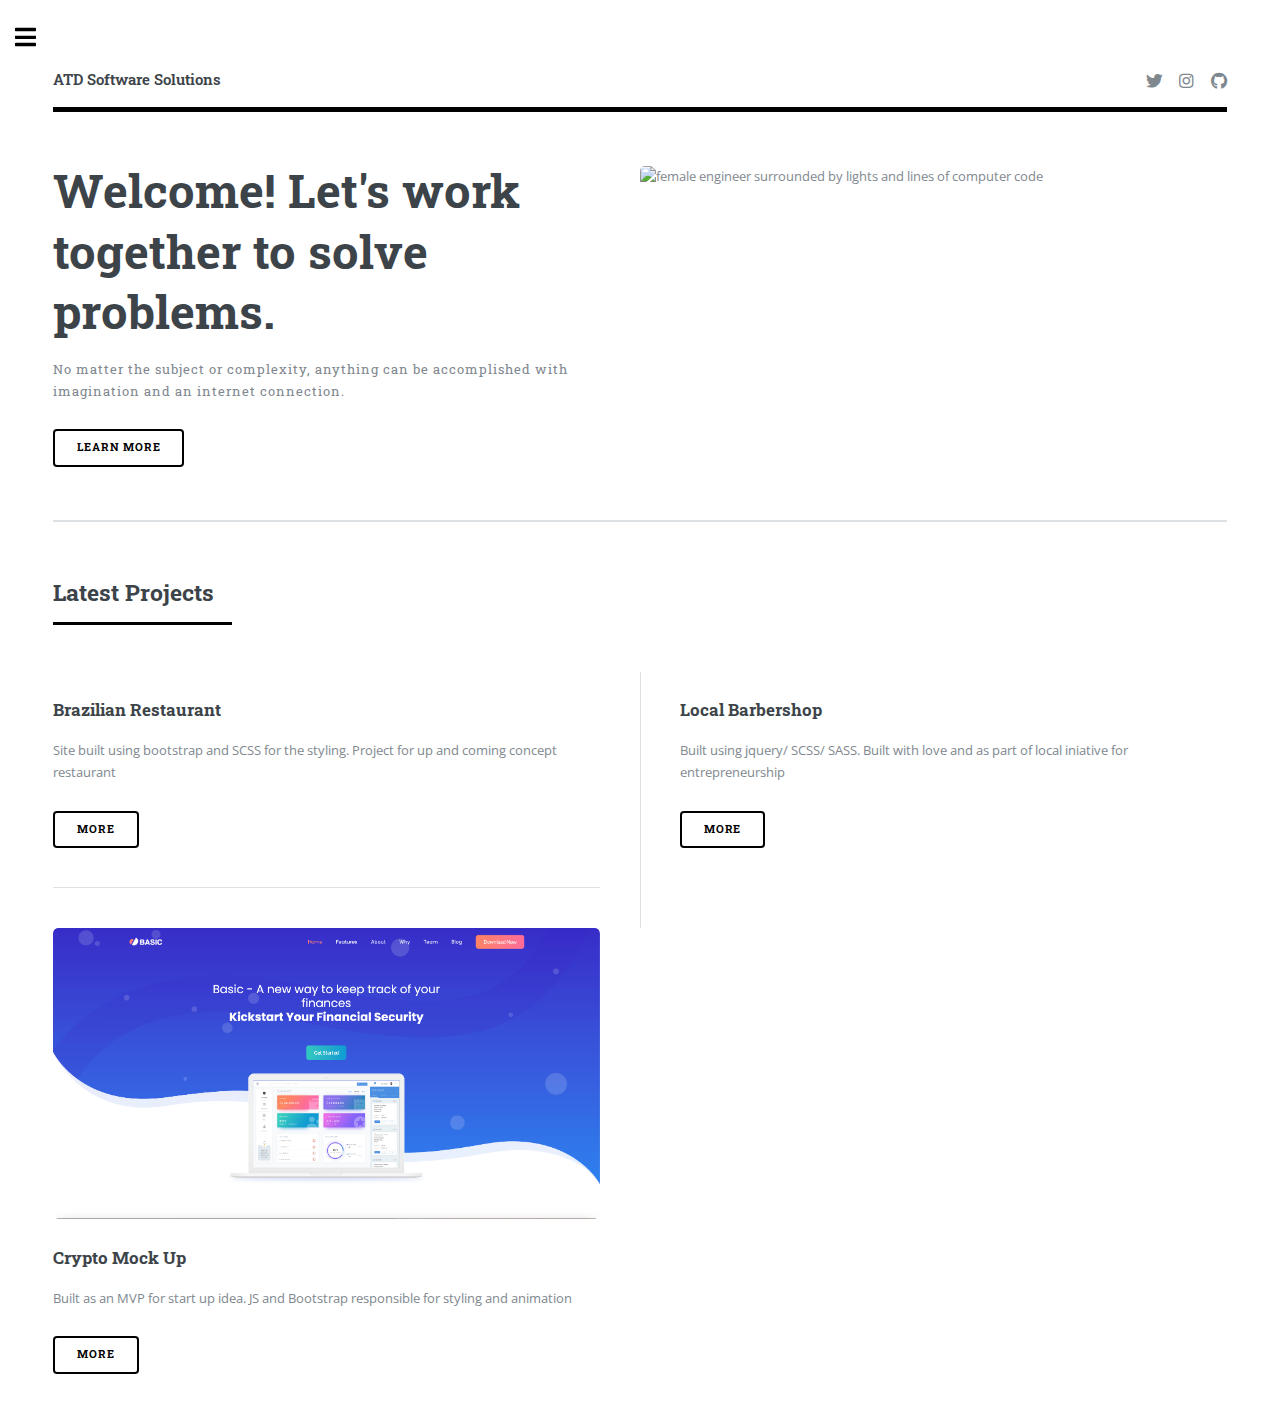
==== commit c01f735a: "update" ====
--- a/index.html
+++ b/index.html
@@ -24,10 +24,10 @@
 								<header id="header">
 									<a href="index.html" class="logo"><strong>ATD Software Solutions</strong></a>
 									<ul class="icons">
-										<li><a href="#" class="icon brands fa-twitter"><span class="label">Twitter</span></a></li>
-										<li><a href="#" class="icon brands fa-instagram"><span class="label">Instagram</span></a></li>
-										<li><a href="#" class="icon brands fa-github"><span class="label">Github</span></a></li>
-										<li><a href="#" class="solid fa-envelope"><span class="label">Mail</span></a></li>
+										<li><a href="https://twitter.com/Alexithedev" class="icon brands fa-twitter"><span class="label">Twitter</span></a></li>
+										<li><a href="https://www.instagram.com/alexisthedev/" class="icon brands fa-instagram"><span class="label">Instagram</span></a></li>
+										<li><a href="https://github.com/aarbaiza100" class="icon brands fa-github"><span class="label">Github</span></a></li>
+										
 										
 									</ul>
 								</header>
@@ -36,8 +36,8 @@
 								<section id="banner">
 									<div class="content">
 										<header>
-											<h1>Hi, I'm Alexis, and I will be your next Software Engineer.</h1>
-											<p>No matter the subject or complexity, your dreams can come to life!</p>
+											<h1>Welcome! Let's work together to solve problems.</h1>
+											<p>No matter the subject or complexity, anything can be accomplished with imagination and an internet connection. </p>
 										</header>
 										
 										<ul class="actions">
@@ -45,7 +45,7 @@
 										</ul>
 									</div>
 									<span class="image object">
-										<img src="images/pic10.jpg" alt="" />
+										<img src="assets/images/thisisengineering-raeng-8hgmG03spF4-unsplash.jpg" alt="female engineer surrounded by lights and lines of computer code" />
 									</span>
 								</section>
 
@@ -55,30 +55,30 @@
 									</header>
 									<div class="posts">
 										<article>
-											<a href="#" class="image"><img src="images/pic01.jpg" alt="" /></a>
-											<h3>Interdum aenean</h3>
-											<p>Aenean ornare velit lacus, ac varius enim lorem ullamcorper dolore. Proin aliquam facilisis ante interdum. Sed nulla amet lorem feugiat tempus aliquam.</p>
+											<a href="chamadofierro.netlify.app" class="image"><img src="assets/images/chamadofierro.png" alt="" /></a>
+											<h3>Brazilian Restaurant</h3>
+											<p>Site built using bootstrap and SCSS for the styling. Project for up and coming concept restaurant </p>
 											<ul class="actions">
 												<li><a href="#" class="button">More</a></li>
 											</ul>
 										</article>
 										<article>
-											<a href="#" class="image"><img src="images/pic02.jpg" alt="" /></a>
-											<h3>Nulla amet dolore</h3>
-											<p>Aenean ornare velit lacus, ac varius enim lorem ullamcorper dolore. Proin aliquam facilisis ante interdum. Sed nulla amet lorem feugiat tempus aliquam.</p>
+											<a href="cutzbyblade.netlify.app" class="image"><img src="assets/images/cutzbyblade.png" alt="" /></a>
+											<h3>Local Barbershop</h3>
+											<p> Built using jquery/ SCSS/ SASS. Built with love and as part of local iniative for entrepreneurship</p>
 											<ul class="actions">
 												<li><a href="#" class="button">More</a></li>
 											</ul>
 										</article>
 										<article>
-											<a href="#" class="image"><img src="images/pic03.jpg" alt="" /></a>
-											<h3>Tempus ullamcorper</h3>
-											<p>Aenean ornare velit lacus, ac varius enim lorem ullamcorper dolore. Proin aliquam facilisis ante interdum. Sed nulla amet lorem feugiat tempus aliquam.</p>
+											<a href="basicfinance.netlify.app" class="image"><img src="assets/images/basic.png" alt="finance landing page" /></a>
+											<h3>Crypto Mock Up</h3>
+											<p>Built as an MVP for start up idea. JS and Bootstrap responsible for styling and animation</p>
 											<ul class="actions">
 												<li><a href="#" class="button">More</a></li>
 											</ul>
 										</article>
-										<article>
+										<!-- <article>
 											<a href="#" class="image"><img src="images/pic04.jpg" alt="" /></a>
 											<h3>Sed etiam facilis</h3>
 											<p>Aenean ornare velit lacus, ac varius enim lorem ullamcorper dolore. Proin aliquam facilisis ante interdum. Sed nulla amet lorem feugiat tempus aliquam.</p>
@@ -101,7 +101,7 @@
 											<ul class="actions">
 												<li><a href="#" class="button">More</a></li>
 											</ul>
-										</article>
+										</article> -->
 									</div>
 								</section>
 
